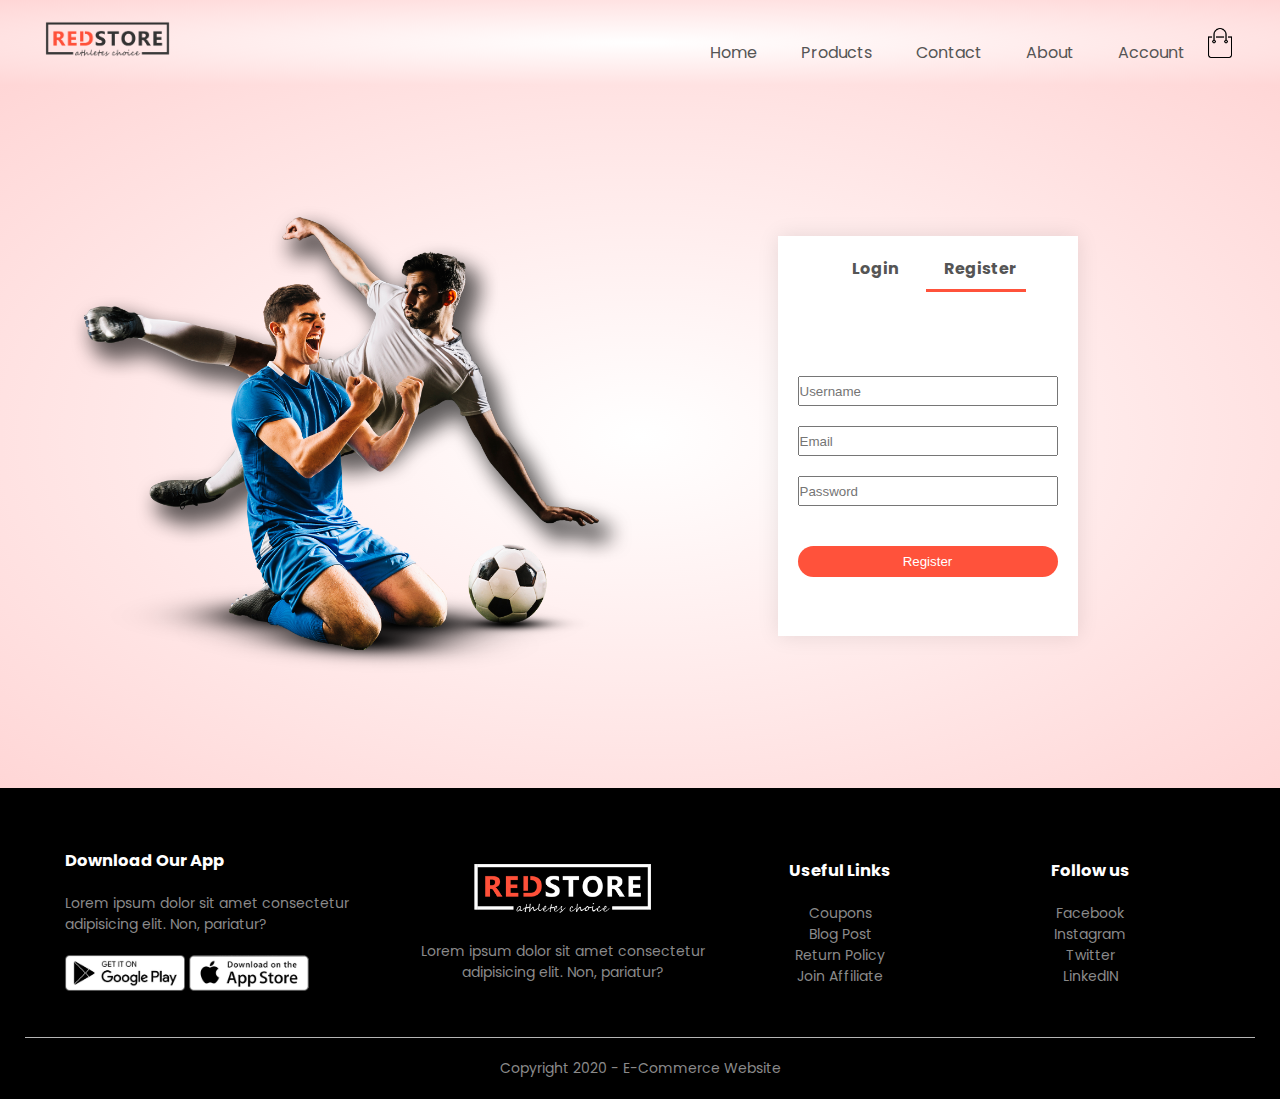
==== account.html @ d354ffc1 "Add files via upload" ====
<!DOCTYPE html>
<html lang="en">
  <head>
    <meta charset="UTF-8" />
    <meta http-equiv="X-UA-Compatible" content="IE=edge" />
    <meta name="viewport" content="width=device-width, initial-scale=1.0" />
    <link rel="stylesheet" href="style.css" />
    <title>REDSTORE | Ecommerce website</title>
    <link rel="preconnect" href="https://fonts.googleapis.com" />
    <link rel="preconnect" href="https://fonts.gstatic.com" crossorigin />
    <link
      href="https://fonts.googleapis.com/css2?family=Poppins:wght@300;400;500;600;700&display=swap"
      rel="stylesheet"
    />
    <link
      rel="stylesheet"
      href="https://cdnjs.cloudflare.com/ajax/libs/font-awesome/4.7.0/css/font-awesome.min.css"
    />
  </head>
  <body>
    <!-- --------------Navbar----------------- -->
    <div class="header">
      <div class="container">
        <div class="navbar">
          <div class="logo">
            <img src="images/logo.png" width="125px" />
          </div>
          <nav>
            <ul id="MenuItems">
              <li><a href="">Home</a></li>
              <li><a href="">Products</a></li>
              <li><a href="">Contact</a></li>
              <li><a href="">About</a></li>
              <li><a href="">Account</a></li>
            </ul>
          </nav>
          <img src="images/cart.png" width="30px" height="30px" />
          <img src="images/menu.png" class="menu-icon" onClick="menutoggle()" />
        </div>
      </div>
    </div>

    <!-- ----- Account page------------- -->
    <div class="account-page">
      <div class="container">
        <div class="row">
          <div class="col-2">
            <img src="images/image1.png" width="100%" alt="" srcset="" />
          </div>
          <div class="col-2">
            <div class="form-container">
              <div class="form-btn">
                <span onclick="login()">Login</span>
                <span onclick="register()">Register</span>
                <hr id="Indicator" />
              </div>

              <form id="LoginForm">
                <input type="text" placeholder="Username" />
                <input type="password" placeholder="Password" />
                <button type="submit" class="btn">Login</button>
                <a href="">Forget Password</a>
              </form>

              <form id="RegForm">
                <input type="text" placeholder="Username" />
                <input type="email" placeholder="Email" />
                <input type="password" placeholder="Password" />
                <button type="submit" class="btn">Register</button>
                <a href="" Forget Password></a>
              </form>
            </div>
          </div>
        </div>
      </div>
    </div>

    <!-- -------------Footer------------- -->
    <div class="footer">
      <div class="container">
        <div class="row">
          <div class="footer-col-1">
            <h3>Download Our App</h3>
            <p>
              Lorem ipsum dolor sit amet consectetur adipisicing elit. Non,
              pariatur?
            </p>
            <div class="app-logo">
              <img src="images/play-store.png" width="120px" />
              <img src="images/app-store.png" width="120px" />
            </div>
          </div>
          <div class="footer-col-2">
            <img src="images/logo-white.png" alt="" />
            <p>
              Lorem ipsum dolor sit amet consectetur adipisicing elit. Non,
              pariatur?
            </p>
          </div>
          <div class="footer-col-3">
            <h3>Useful Links</h3>
            <ul>
              <li>Coupons</li>
              <li>Blog Post</li>
              <li>Return Policy</li>
              <li>Join Affiliate</li>
            </ul>
          </div>
          <div class="footer-col-4">
            <h3>Follow us</h3>
            <ul>
              <li>Facebook</li>
              <li>Instagram</li>
              <li>Twitter</li>
              <li>LinkedIN</li>
            </ul>
          </div>
        </div>
        <hr />
        <p class="copyright">Copyright 2020 - E-Commerce Website</p>
      </div>
    </div>

    <!-- JS for toggle menu -->
    <script>
      var MenuItems = document.getElementById("MenuItems");
      MenuItems.style.maxHeight = "0px";
      function menutoggle() {
        if (MenuItems.style.maxHeight == "0px") {
          MenuItems.style.maxHeight = "200px";
        } else {
          MenuItems.style.maxHeight = "0px";
        }
      }
    </script>
    <!-- JS for toggle form -->
    <script>
      var LoginForm = document.getElementById("LoginForm");
      var RegForm = document.getElementById("RegForm");
      var Indicator = document.getElementById("Indicator");

      function register() {
        RegForm.style.transform = "translateX(0px)";
        LoginForm.style.transform = "translateX(0px)";
        Indicator.style.transform = "translateX(100px)";
      }

      function login() {
        LoginForm.style.transform = "translateX(300px)";
        RegForm.style.transform = "translateX(300px)";
        Indicator.style.transform = "translateX(0px)";
      }
    </script>
  </body>
</html>
---- style.css ----
* {
  margin: 0;
  padding: 0;
  box-sizing: border-box;
}

body {
  font-family: "Poppins", sans-serif;
}
.navbar {
  display: flex;
  align-items: center;
  padding: 20px;
}
nav {
  flex: 1;
  text-align: right;
}

nav ul {
  display: inline-block;
  list-style: none;
}
nav ul li {
  display: inline-block;
  margin: 20px;
}

a {
  text-decoration: none;
  color: #555;
}
p {
  color: #555;
}
.container {
  max-width: 1300px;
  margin: auto;
  padding-left: 25px;
  padding-right: 25px;
}
.row {
  display: flex;
  align-items: center;
  flex-wrap: wrap;
  justify-content: space-around;
  margin: 0 40px;
}
.col-2 {
  flex-basis: 50%;
  min-width: 300px;
}
.col-2 img {
  max-width: 100%;
  padding: 50px 0;
}
.col-2 h1 {
  font-size: 40px;
  line-height: 50px;
  margin: 25px 0;
}
.btn {
  display: inline-block;
  background-color: #ff523b;
  color: #fff;
  padding: 8px 30px;
  margin: 30px 0;
  border-radius: 30px;
  transition: background 0.5s;
}
.header {
  background: radial-gradient(#fff, #ffd6d6);
}
.header .row {
  margin-top: 0px;
}
.btn:hover {
  background: #563434;
}
.categories {
  margin: 70px 0;
}
.col-3 {
  flex-basis: 30%;
  min-width: 250px;
  margin-bottom: 30px;
}
.col-3 img {
  width: 100%;
}
.small-container {
  max-width: 1080px;
  margin: auto;
  padding-left: 25px;
  padding-right: 25px;
}
.col-4 {
  flex-basis: 25%;
  transition: transform 0.5s;
  min-width: 200px;
  padding: 10px;
  margin-bottom: 30px;
}
.col-4 img {
  width: 100%;
}
.title {
  text-align: center;
  margin: 0 auto 80px;
  position: relative;
  line-height: 60px;
  color: #555;
}
.title::after {
  content: "";
  background: #ff523b;
  width: 80px;
  height: 5px;
  border-radius: 5px;
  position: absolute;
  bottom: 0;
  left: 50%;
  transform: translateX(-50%);
}
h4 {
  color: #555;
  font-weight: normal;
}
.col-4 p {
  font-size: 14px;
}
.rating .fa {
  color: #ff523b;
  display: inline-block;
}
.col-4:hover {
  transform: translateY(-5px);
}
/* ------------------OFFER----------------- */
.offer {
  background: radial-gradient(#fff, #ffd6d6);
  margin-top: 80px;
  padding: 30px 0;
}
.col-2 .offer-img {
  padding: 50px;
}
/* .small-container {
  color: #555;
} */
/* ---------- Testimonial ----------- */
.testimonial {
  padding-top: 100px;
}
.testimonial .col-3 {
  text-align: center;
  padding: 40px 20px;
  box-shadow: 0 0 20px 0px rgba(0, 0, 0, 0.1);
  cursor: pointer;
  transition: transform 0.5s;
}
.testimonial .col-3 img {
  width: 50px;
  margin-top: 20px;
  border-radius: 50%;
}
.testimonial .col-3:hover {
  transform: translateY(-10px);
}
.fa.fa-quote-left {
  font-size: 34px;
  color: #000;
  padding-bottom: 10px;
}
.fa.fa-star {
  font-size: 15px;
  margin-top: 1px;
}
.col-3 p {
  font-size: 12px;
  margin: 12px 0;
  color: #777;
}
.testimonial .col-3 h4 {
  font-weight: 600;
  color: #555;
  font-size: 16px;
}
/* -------------- Brands -------------- */
.brands {
  margin: 100px auto;
}
.col-5 {
  width: 160px;
}
.col-5 img {
  width: 100%;
  cursor: pointer;
  filter: grayscale(100%);
}
.col-5 img:hover {
  filter: grayscale(0%);
}
/* -----------Footer------------ */
.footer {
  background: #000;
  color: #8a8a8a;
  font-size: 14px;
  padding: 60px 0 20px;
}
.footer p {
  color: #8a8a8a;
}
.footer h3 {
  color: #fff;
  margin-bottom: 20px;
}
.footer-col-1,
.footer-col-2,
.footer-col-3,
.footer-col-4 {
  min-width: 250px;
  margin-bottom: 20px;
}
.footer-col-1 {
  flex-basis: 30%;
}
.footer-col-2 {
  flex: 1;
  text-align: center;
}
.footer-col-2 img {
  width: 180px;
  margin-bottom: 20px;
}
.footer-col-3,
.footer-col-4 {
  flex-basis: 12%;
  text-align: center;
}
ul {
  list-style-type: none;
}
.app-logo {
  margin-top: 20px;
}
.app-logo img {
  width: 120px;
}
.footer hr {
  border: none;
  background: #b5b5b5;
  height: 1px;
  margin: 20px 0px;
}
.copyright {
  text-align: center;
}
.menu-icon {
  width: 28px;
  margin-left: 20px;
  display: none;
}
/* ----------All products page------------- */
.row-2 {
  justify-content: space-between;
  margin: 100px auto 50px;
  background-color: #646262;
  color: #fff;
  padding: 5px 20px;
}
.row-2 h2 {
  font-size: 20px;
  font-family: "Franklin Gothic Medium", "Arial Narrow", Arial, sans-serif;
}
select {
  border: 1px solid rgb(255, 255, 255);
  padding: 5px;
  margin: 5px;
}
select:focus {
  outline: none;
}
.page-btn {
  margin: 0 auto 80px;
  text-align: center;
}
.page-btn span {
  display: inline-block;
  border: 1px solid #000;
  margin-left: 10px;
  width: 40px;
  height: 40px;
  text-align: center;
  line-height: 40px;
  cursor: pointer;
}
.page-btn span:hover {
  background: #000;
  color: #fff;
}

/* ------- single product---------- */
.single-product {
  margin-top: 80px;
}
.single-product .col-2 img {
  padding: 0;
}
.single-product .col-2 {
  padding: 20px;
}
.single-product h4 {
  margin: 20px 0;
  font-size: 22px;
  font-weight: bold;
}
.single-product select {
  display: block;
  padding: 10px;
  margin-top: 20px;
  border: 1px solid #000;
  margin-left: -1px;
}
.single-product input {
  width: 50px;
  height: 40px;
  padding-left: 10px;
  font-size: 20px;
  margin-right: 10px;
  border: 1px solid #000;
}
.single-product .fa {
  color: #ff523b;
  margin-left: 10px;
}
.small-img-row {
  display: flex;
  justify-content: space-between;
}
.small-img-col {
  flex-basis: 24%;
  cursor: pointer;
}

/* -------------------media query for menu----------------------- */
@media only screen and (max-width: 808px) {
  nav ul {
    position: absolute;
    top: 70px;
    left: 0;
    background: #333;
    width: 100%;
    overflow: hidden;
    transition: max-height 0.5s;
  }

  nav ul li {
    display: block;
    margin-right: 50px;
    margin-top: 10px;
    margin-bottom: 10px;
  }
  nav ul li a {
    color: #fff;
  }
  .menu-icon {
    display: block;
    cursor: pointer;
  }
}

/* Cart items */
.cart-page {
  margin: 80px auto;
}
table {
  width: 100%;
  border-collapse: collapse;
}
.cart-info {
  display: flex;
  flex-wrap: wrap;
}
th {
  text-align: left;
  padding: 5px;
  color: #fff;
  background: #ff523b;
  font-weight: normal;
}
td {
  padding: 10px 5px;
}
td input {
  width: 40px;
  height: 30px;
  padding: 5px;
}
td a {
  color: #ff523b;
  font-size: small;
}
td img {
  width: 80px;
  height: 80px;
  margin-right: 10px;
}
.total-price {
  display: flex;
  justify-content: flex-end;
}
.total-price table {
  border-top: 3px solid #ff523b;
  width: 100%;
  max-width: 429px;
}
td:last-child {
  text-align: right;
}
/* ----- media query for less than 600 screen size ------ */
@media only screen and (max-width: 600px) {
  .row {
    text-align: center;
  }
  .col-2,
  .col-3,
  .col-4 {
    flex-basis: 100%;
  }
  .single-product .row {
    text-align: left;
  }
  .single-product .col-2 {
    padding: 20px 0;
  }
  .single-product h1 {
    font-size: 26px;
    line-height: 26px;
  }
  .cart-info p {
    display: none;
  }
}
/* Account page */
.account-page {
  padding: 50px 0;
  background: radial-gradient(#fff, #ffd6d6);
}
.form-container {
  background: #fff;
  width: 300px;
  height: 400px;
  position: relative;
  text-align: center;
  padding: 20px 0;
  margin: auto;
  overflow: hidden;
  box-shadow: 0 0 20px 0px rgba(0, 0, 0, 0.1);
}
.form-container span {
  font-weight: bold;
  padding: 0 10px;
  display: inline-block;
  color: #555;
  width: 100px;
  cursor: pointer;
}
.form-btn {
  display: inline-block;
}
.form-container form {
  max-width: 300px;
  padding: 0 20px;
  position: absolute;
  top: 130px;
  transition: transform 1s;
}
form input {
  width: 100%;
  height: 30px;
  margin: 10px 0;
  padding: 1px solid #ccc;
}
form .btn {
  width: 100%;
  border: none;
  cursor: pointer;
  max-width: 10px 0;
}
form .btn:focus {
  outline: none;
}
#LoginForm {
  left: -300px;
}
#RegForm {
  left: 0;
}
form a {
  font-size: 12px;
}
#Indicator {
  width: 100px;
  border: none;
  background: #ff523b;
  height: 3px;
  margin-top: 8px;
  transform: translateX(100px);
  transition: transform 1s;
}
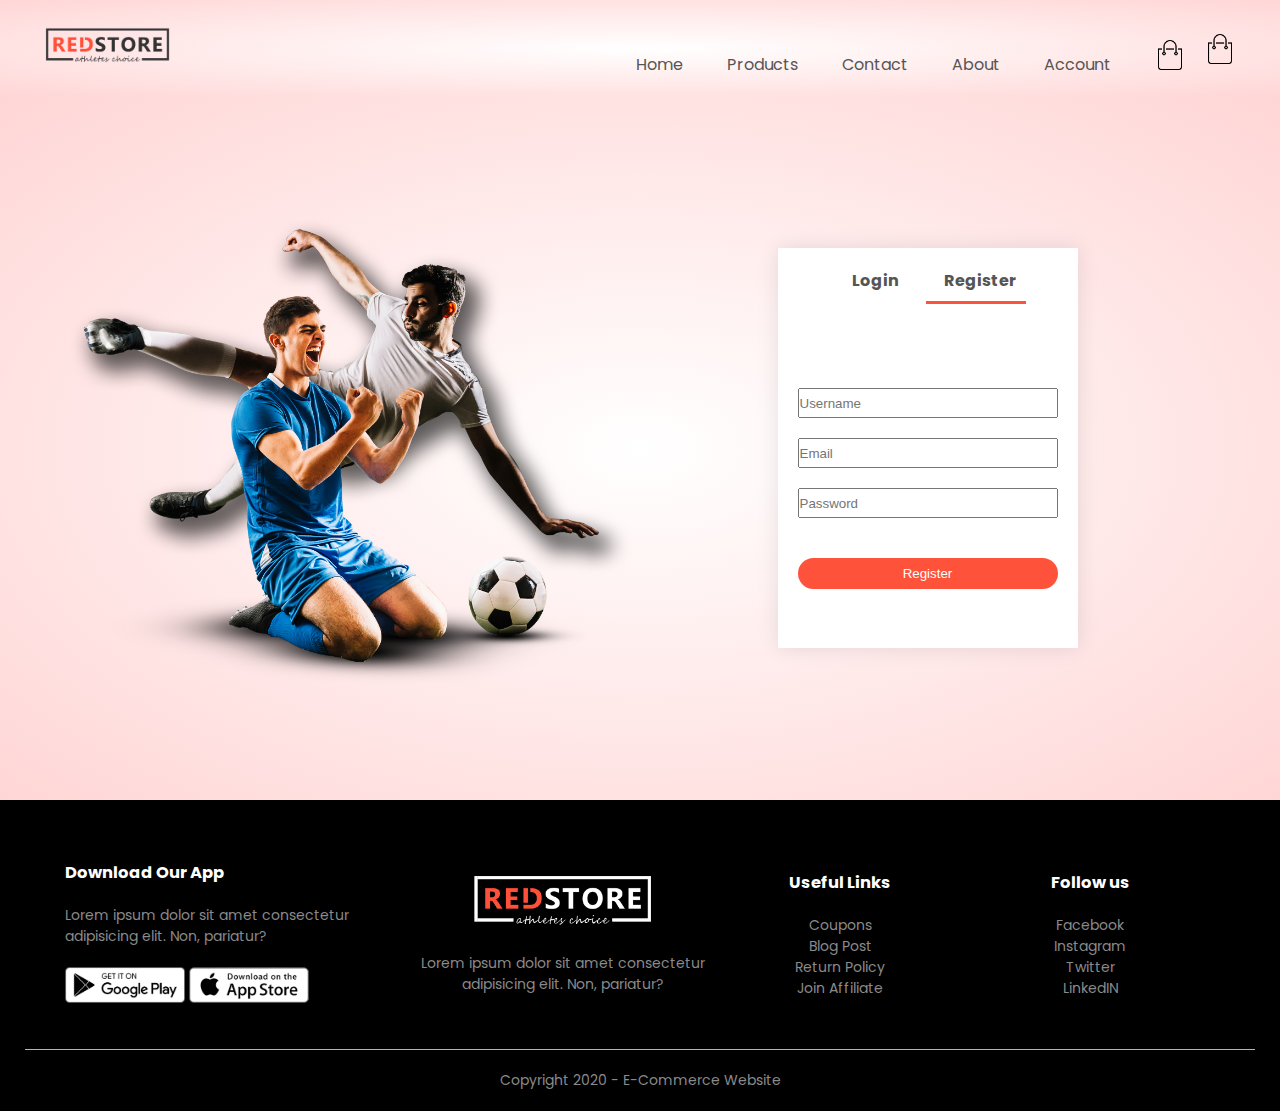
==== commit 3ab4aa8b: "Update account.html" ====
--- a/account.html
+++ b/account.html
@@ -27,11 +27,12 @@
           </div>
           <nav>
             <ul id="MenuItems">
-              <li><a href="">Home</a></li>
-              <li><a href="">Products</a></li>
-              <li><a href="">Contact</a></li>
-              <li><a href="">About</a></li>
-              <li><a href="">Account</a></li>
+               <li><a href="index.html">Home</a></li>
+                                <li><a href="products.html">Products</a></li>
+                                <li><a href="">Contact</a></li>
+                                <li><a href="">About</a></li>
+                                <li><a href="account.html">Account</a></li>
+                                <li><a href="cart.html"><img src="images/cart.png" width="30px" height="30px" ></a></li>
             </ul>
           </nav>
           <img src="images/cart.png" width="30px" height="30px" />
